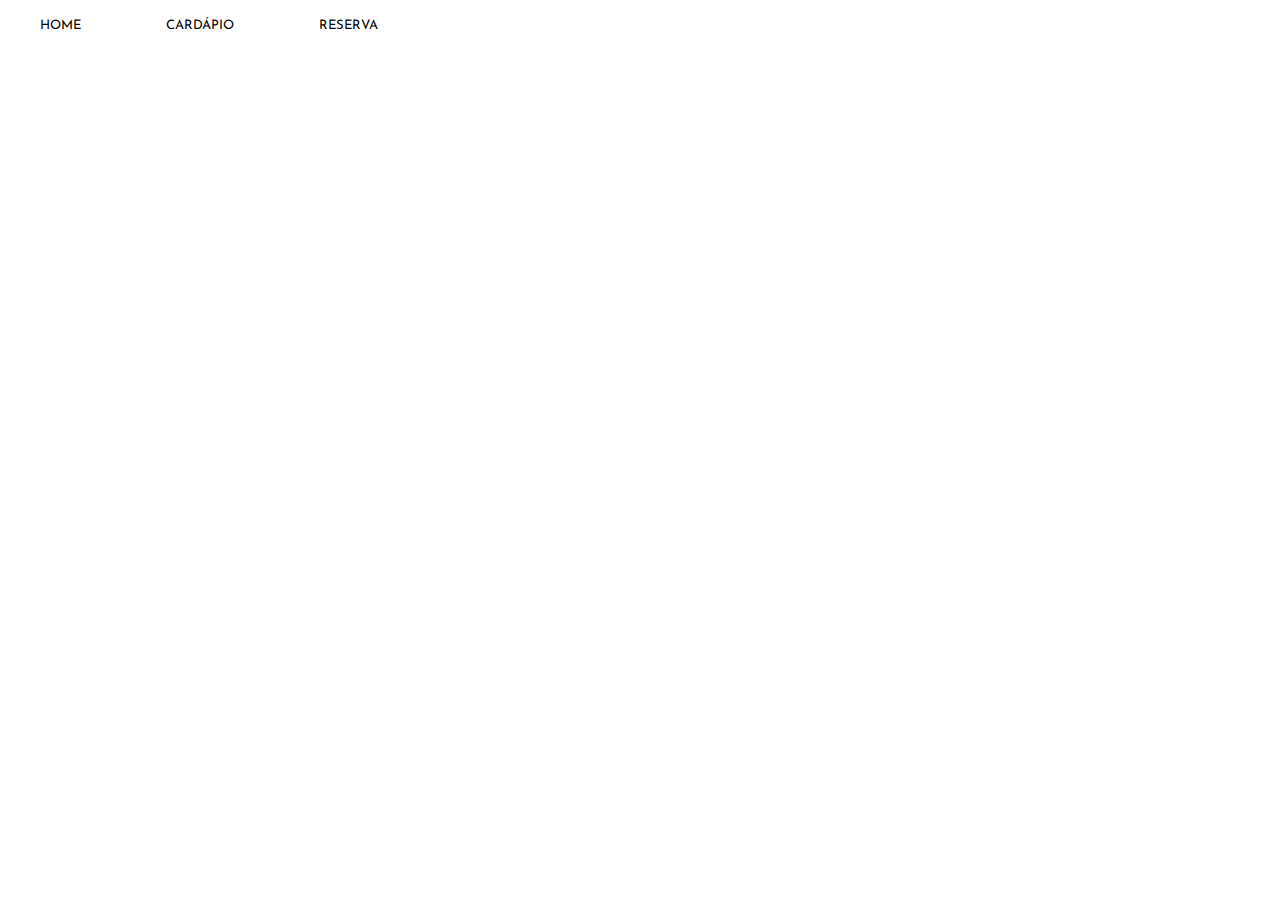
==== index.html @ 920c3d51 "organizei o repositorio" ====
<!DOCTYPE html>
<html lang="pt-br">
<head>
    <meta charset="UTF-8">
    <meta name="viewport" content="width=device-width, initial-scale=1.0">
    <title>Belle Saveur</title>
    <link rel="shortcut icon" href="imagens/detalhes/icone.ico" type="image/x-icon">
    <link rel="stylesheet" href="style.css">
</head>
<body>
    <nav>
        <a href="home.html">HOME</a>
        <a href="cardapio.html">CARDÁPIO</a>
        <a href="reservas.html">RESERVA</a>
    </nav>
    <main>
        
    </main>
---- style.css ----
@charset "UTF-8";

@import url('https://fonts.googleapis.com/css2?family=Noto+Serif+Display:ital,wght@0,100..900;1,100..900&display=swap');

@import url('https://fonts.googleapis.com/css2?family=Josefin+Sans:ital,wght@0,100..700;1,100..700&display=swap');


:root {
   
    --cor0: #BC8862;
    --cor1: #9F663C;
    --cor2: #81461A;
    --cor3: #602A02;
    --cor4: #481F00;

    --fonte-padrão: 'Josefin Sans', Verdana, Helvetica, sans-serif;
    --fonte-destaque: 'Noto Serif Display', 'cursive', sans-serif;
}

* {
    margin: 0px;
    padding: 0px;
}

body {
    font-family: var(--fonte-padrão);

    background-image: url('imagens/templates/cardapio-t.jpeg');
    background-repeat: no-repeat;
    background-size: cover;
    background-attachment: fixed;

}

p {
    font-size: 1.2em;
}

h2 {
    font-size: 2.5em;
}

nav {
    background-color: white;

    padding-top: 17px;
    padding-bottom: 17px;
}

a {
    text-decoration: none;
    color: black;

    padding: 10px 40px 10px 40px;

    text-align: center;
    font-size: 13px;

    
}
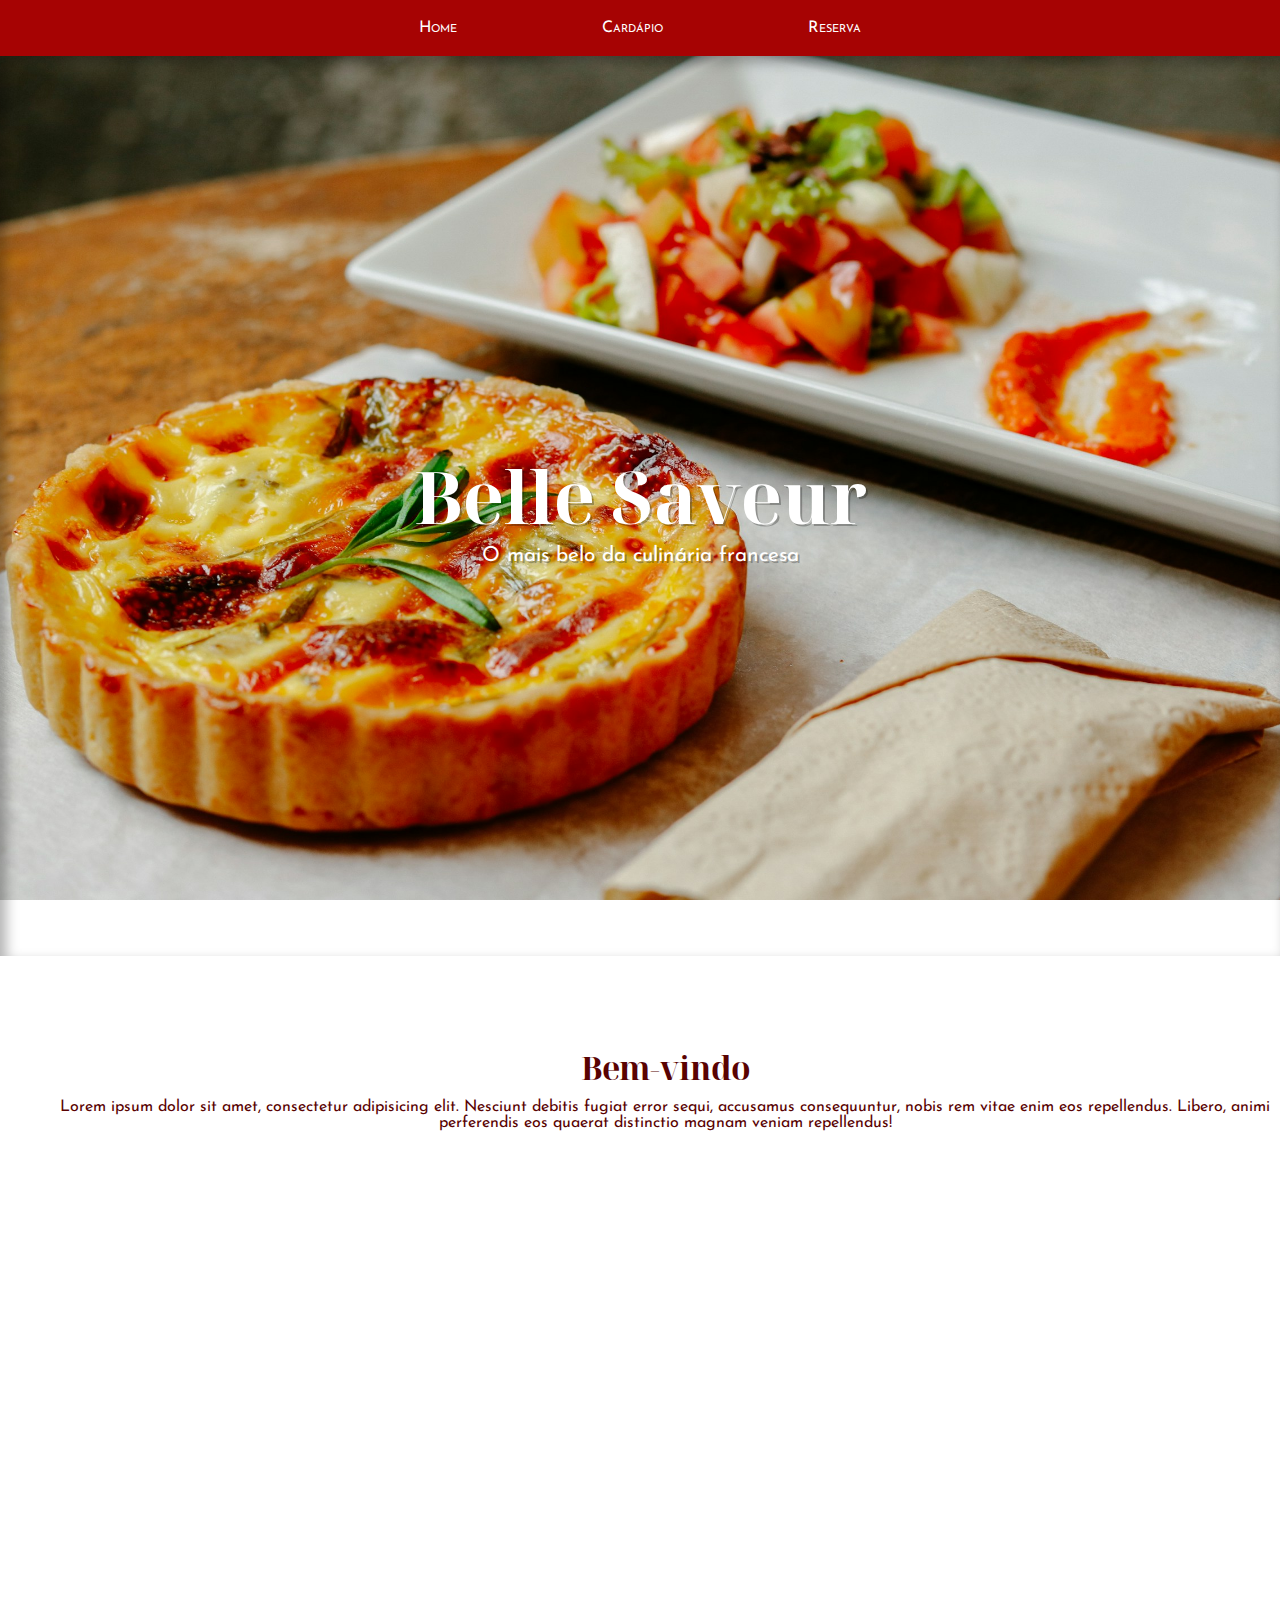
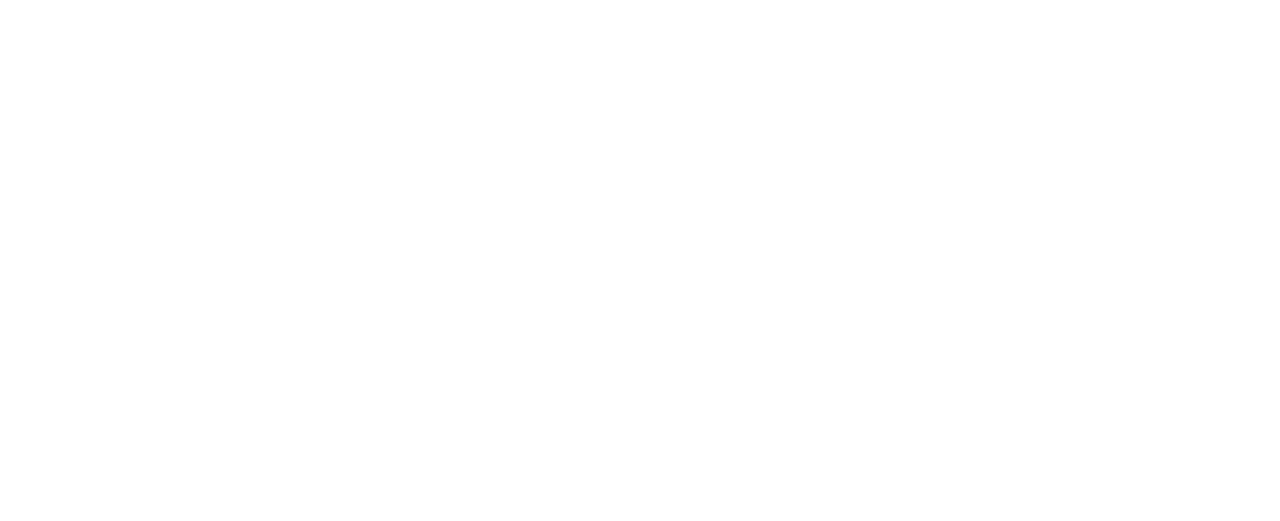
==== commit d89bcee4: "projeto belle saveur" ====
--- a/index.html
+++ b/index.html
@@ -3,17 +3,28 @@
 <head>
     <meta charset="UTF-8">
     <meta name="viewport" content="width=device-width, initial-scale=1.0">
-    <title>Belle Saveur</title>
-    <link rel="shortcut icon" href="imagens/detalhes/icone.ico" type="image/x-icon">
-    <link rel="stylesheet" href="style.css">
+    <title>Home</title>
+    <link rel="stylesheet" href="estilo/style.css">
 </head>
 <body>
     <nav>
-        <a href="home.html">HOME</a>
-        <a href="cardapio.html">CARDÁPIO</a>
-        <a href="reservas.html">RESERVA</a>
+        <a href="index.html">Home</a>
+        <a href="cardapio.html">Cardápio</a>
+        <a href="reservas.html">Reserva</a>
     </nav>
-    <main>
-        
-    </main>
-    +
+    <section class="apresentacao">
+        <div id="texto">
+            <h1>Belle Saveur</h1>
+            <p>O mais belo da culinária francesa</p>
+        </div>
+    </section>
+
+    <section class="normal">
+        <h1>Bem-vindo</h1>
+        <p>Lorem ipsum dolor sit amet, consectetur adipisicing elit. Nesciunt debitis fugiat error sequi, accusamus consequuntur, nobis rem vitae enim eos repellendus. Libero, animi perferendis eos quaerat distinctio magnam veniam repellendus!</p>
+    </section>
+
+    <section class="apresentacao02"></section>
+</body>
+</html>--- a/estilo/style.css
+++ b/estilo/style.css
@@ -0,0 +1,133 @@
+@charset "UTF-8";
+
+@import url('https://fonts.googleapis.com/css2?family=Noto+Serif+Display:ital,wght@0,100..900;1,100..900&display=swap');
+
+@import url('https://fonts.googleapis.com/css2?family=Josefin+Sans:ital,wght@0,100..700;1,100..700&display=swap');
+
+
+:root {
+   
+    --cor0: #D98E04;
+    --cor1: #D96704;
+    --cor2: #A60303;
+    --cor3: #590202;
+
+    --fonte-padrão: 'Josefin Sans', Verdana, Helvetica, sans-serif;
+    --fonte-destaque: 'Noto Serif Display', 'cursive', sans-serif;
+}
+
+* {
+    margin: 0px;
+    padding: 0px;
+}
+
+html, body {
+    font-family: var(--fonte-padrão);
+    min-height: 100vh;
+}
+
+nav {
+    background-color: var(--cor2);
+
+    padding-top: 20px;
+    padding-bottom: 20px;
+    text-align: center;
+}
+
+nav > a {
+    text-decoration: none;
+    font-variant: small-caps;
+    color: white;
+
+    padding-left: 70px;
+    padding-right: 70px;
+    padding-top: 5px;
+    padding-bottom: 5px;
+}
+
+nav > a:hover {
+    color: var(--cor3);
+    font-weight: bolder;
+}
+
+section.apresentacao {
+    position: relative;
+    background-image: url(../estilo/imagens/templates/home.jpg);
+    color: black;
+
+    min-height: 100vh;
+    background-position: center center;
+    background-size: cover;
+    background-attachment: fixed;
+
+    box-shadow: inset 6px 6px 13px 0px rgba(0, 0, 0, 0.308);
+}
+
+div#texto {
+    position: absolute;
+    left: 50%;
+    top: 50%;
+    transform: translate(-50%, -50%);
+
+    text-align: center;
+    min-width: 97vw;
+}
+
+div#texto > h1{
+    font-family: var(--fonte-destaque);
+    
+    color: white;
+
+    font-size: 4.5em;
+    font-weight: bolder;
+    text-shadow: rgba(0, 0, 0, 0.267) 2px 2px;
+}
+
+div#texto > p {
+    color: white;
+    font-weight: normal;
+
+    font-size: 1.3em;
+    text-shadow: rgba(0, 0, 0, 0.267) 2px 2px;
+}
+
+
+
+
+section.normal {
+    padding-top: 10vh;
+    padding-bottom: 10vh;
+    padding-left: 50px;
+
+    background-color: white;
+
+    text-align: center;
+    color: var(--cor3);
+}
+
+section.normal > h1 {
+    font-family: var(--fonte-destaque);
+    font-size: 2em;
+
+    padding-bottom: 10px;
+}
+
+section.normal > p{
+    font-size: 1em;
+}
+
+.apresentacao02 {
+    background-image: url('../estilo/imagens/templates/home02.jpg');
+
+    min-height: 100vh;
+    background-position: center center;
+    background-size: cover;
+    background-attachment: fixed;
+}
+
+
+
+
+
+
+
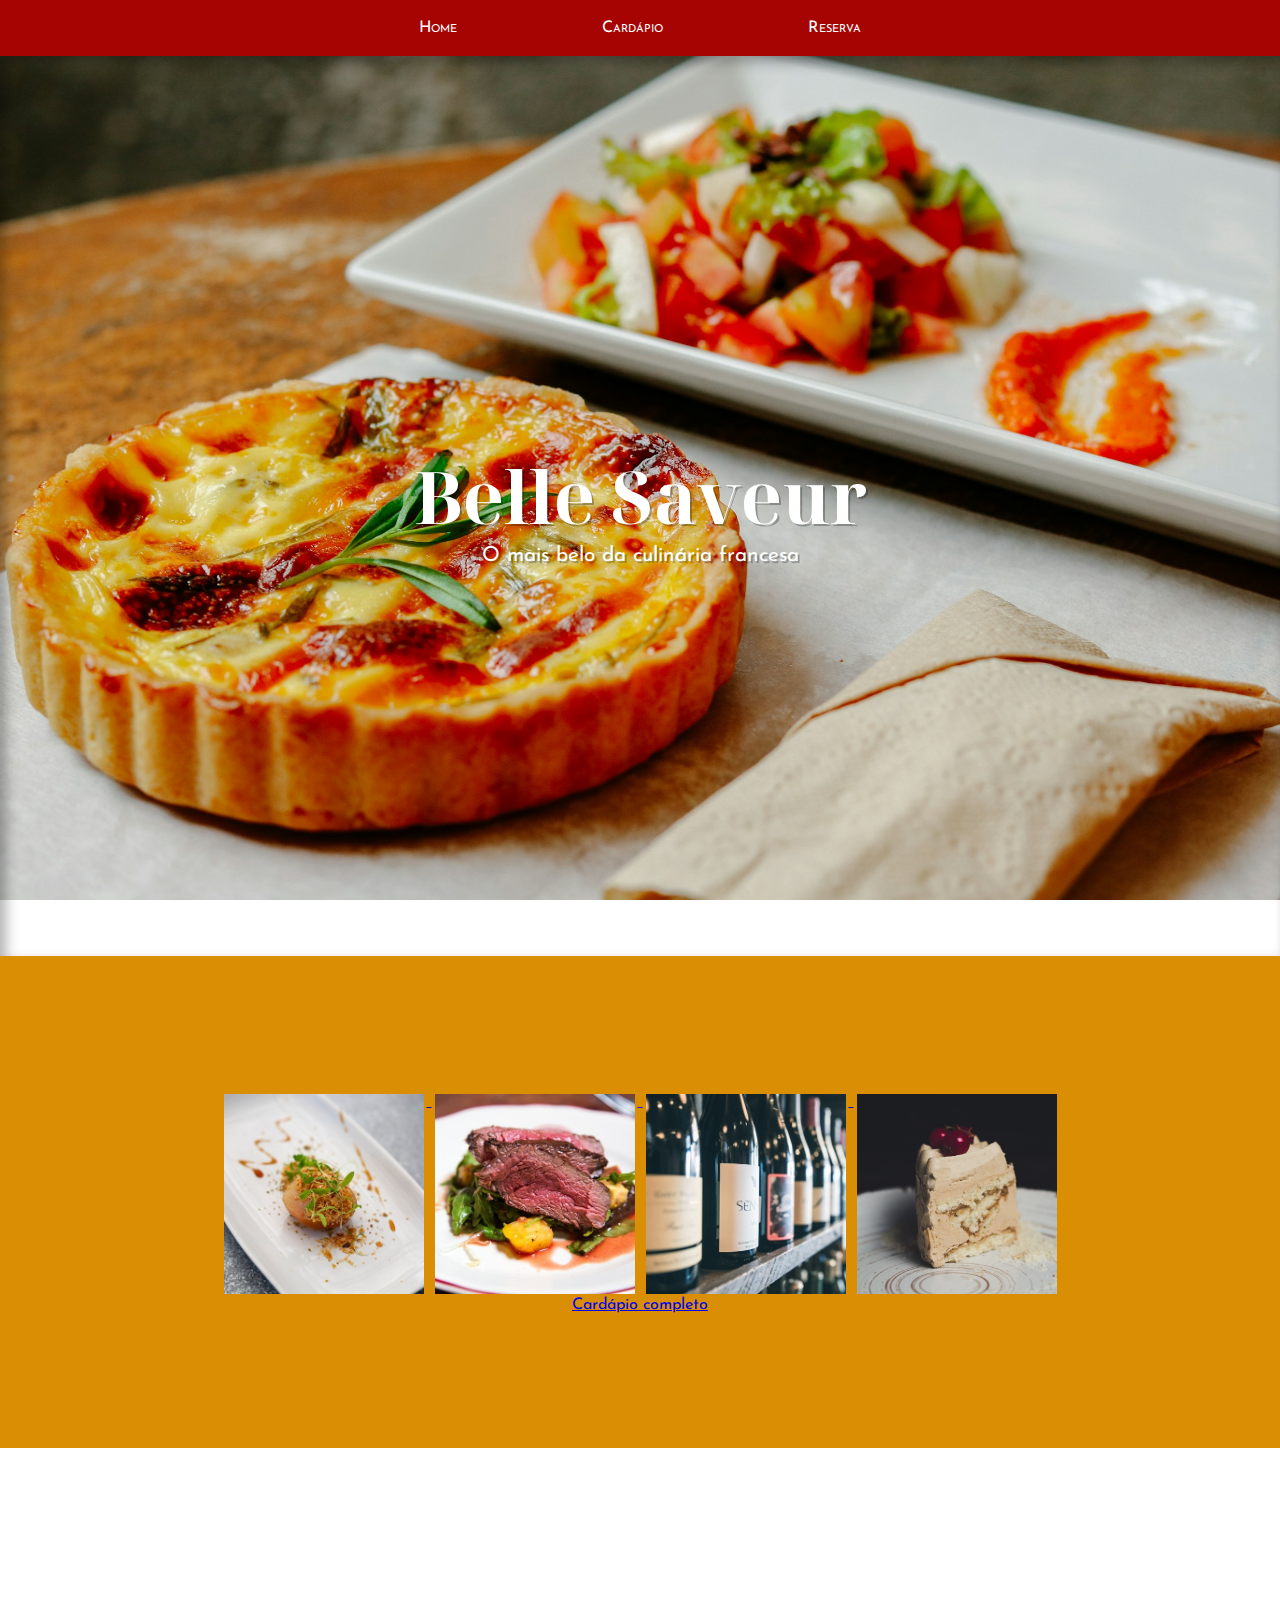
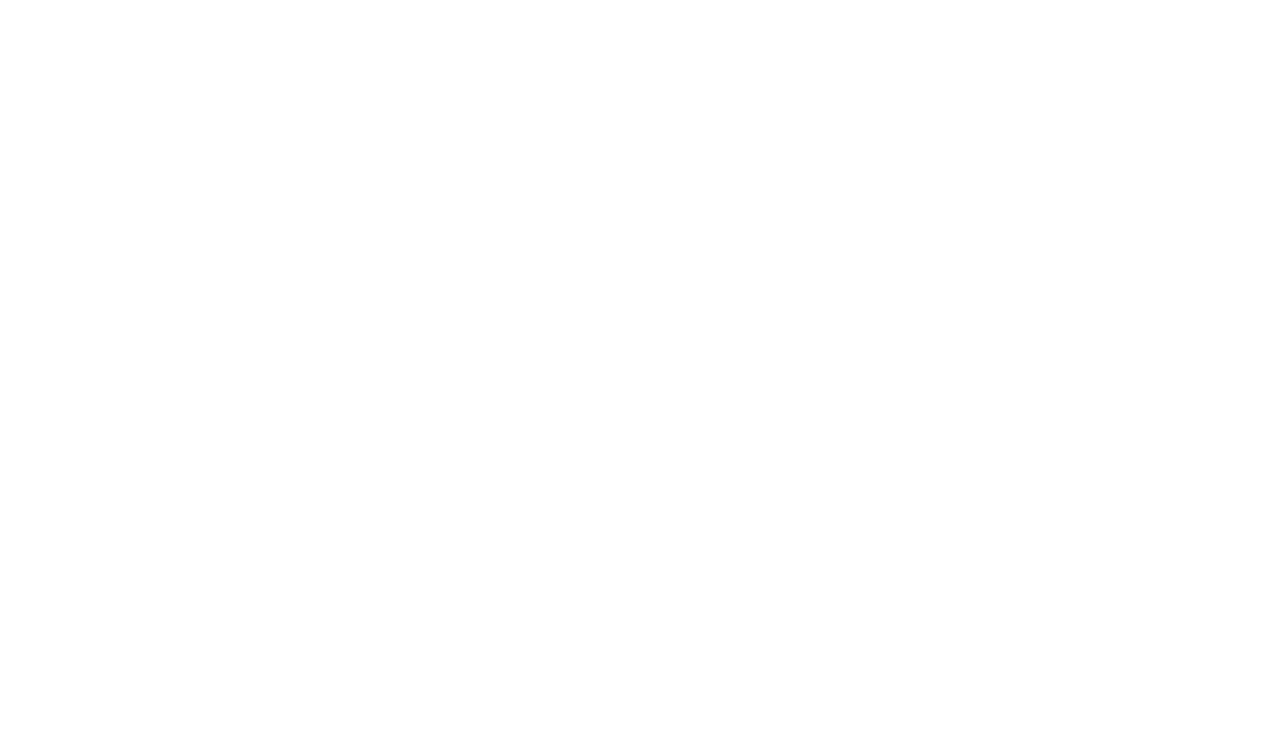
==== commit f4cdbfe5: "atualizei o projeto" ====
--- a/index.html
+++ b/index.html
@@ -21,9 +21,34 @@
     </section>
 
     <section class="normal">
-        <h1>Bem-vindo</h1>
-        <p>Lorem ipsum dolor sit amet, consectetur adipisicing elit. Nesciunt debitis fugiat error sequi, accusamus consequuntur, nobis rem vitae enim eos repellendus. Libero, animi perferendis eos quaerat distinctio magnam veniam repellendus!</p>
+        <a href="cardapio.html">
+            <figure id="entradas">
+                <img>
+            </figure>
+        </a>
+
+        <a href="cardapio.html">
+            <figure id="pp">
+                <img>
+            </figure>
+        </a>
+
+        <a href="cardapio.html">
+            <figure id="bebidas">
+                <img>
+            </figure>
+        </a>
+
+        <a href="cardapio.html">
+            <figure id="sobremesas">
+                <img>
+            </figure>
+        </a>
+
+        <a href="cardapio.html" id="completo"><p>Cardápio completo</p></a>
     </section>
+
+    
 
     <section class="apresentacao02"></section>
 </body>
--- a/estilo/style.css
+++ b/estilo/style.css
@@ -95,26 +95,79 @@
 
 
 section.normal {
-    padding-top: 10vh;
-    padding-bottom: 10vh;
-    padding-left: 50px;
+    padding-top: 15vh;
+    padding-bottom: 15vh;
+    text-align: center;
 
-    background-color: white;
-
-    text-align: center;
-    color: var(--cor3);
+    background-color: var(--cor0);
 }
 
-section.normal > h1 {
-    font-family: var(--fonte-destaque);
-    font-size: 2em;
 
-    padding-bottom: 10px;
+#entradas {
+    background-image: url('imagens/pratos/prato01.jpg');
+    width: 200px;
+    height: 200px;
+    margin: 3px;
+
+    background-size: 100% 100%;
+    display: inline-block;
 }
 
-section.normal > p{
-    font-size: 1em;
+#entradas:hover {
+    background-image: url('imagens/pratos/hover01.png');
+
+    transition: 0.5s;
 }
+
+#pp {
+    background-image: url('imagens/pratos/prato02.jpg');
+    width: 200px;
+    height: 200px;
+    margin: 3px;
+
+    background-size: 100% 100%;
+    display: inline-block;
+}
+
+#pp:hover {
+    background-image: url('imagens/pratos/hover02.png');
+
+    transition: 0.5s;
+}
+
+#bebidas {
+    background-image: url('imagens/pratos/prato03.jpg');
+    width: 200px;
+    height: 200px;
+    margin: 3px;
+
+    background-size: 100% 100%;
+    display: inline-block;
+}
+
+#bebidas:hover {
+    background-image: url('imagens/pratos/hover03.png');
+
+    transition: 0.5s;
+}
+
+#sobremesas {
+    background-image: url('imagens/pratos/prato04.jpg');
+    width: 200px;
+    height: 200px;
+    margin: 3px;
+
+    background-size: 100% 100%;
+    display: inline-block;
+}
+
+#sobremesas:hover {
+    background-image: url('imagens/pratos/hover04.png');
+
+    transition: 0.5s;
+}
+
+
 
 .apresentacao02 {
     background-image: url('../estilo/imagens/templates/home02.jpg');
@@ -131,3 +184,9 @@
 
 
 
+
+
+
+
+
+
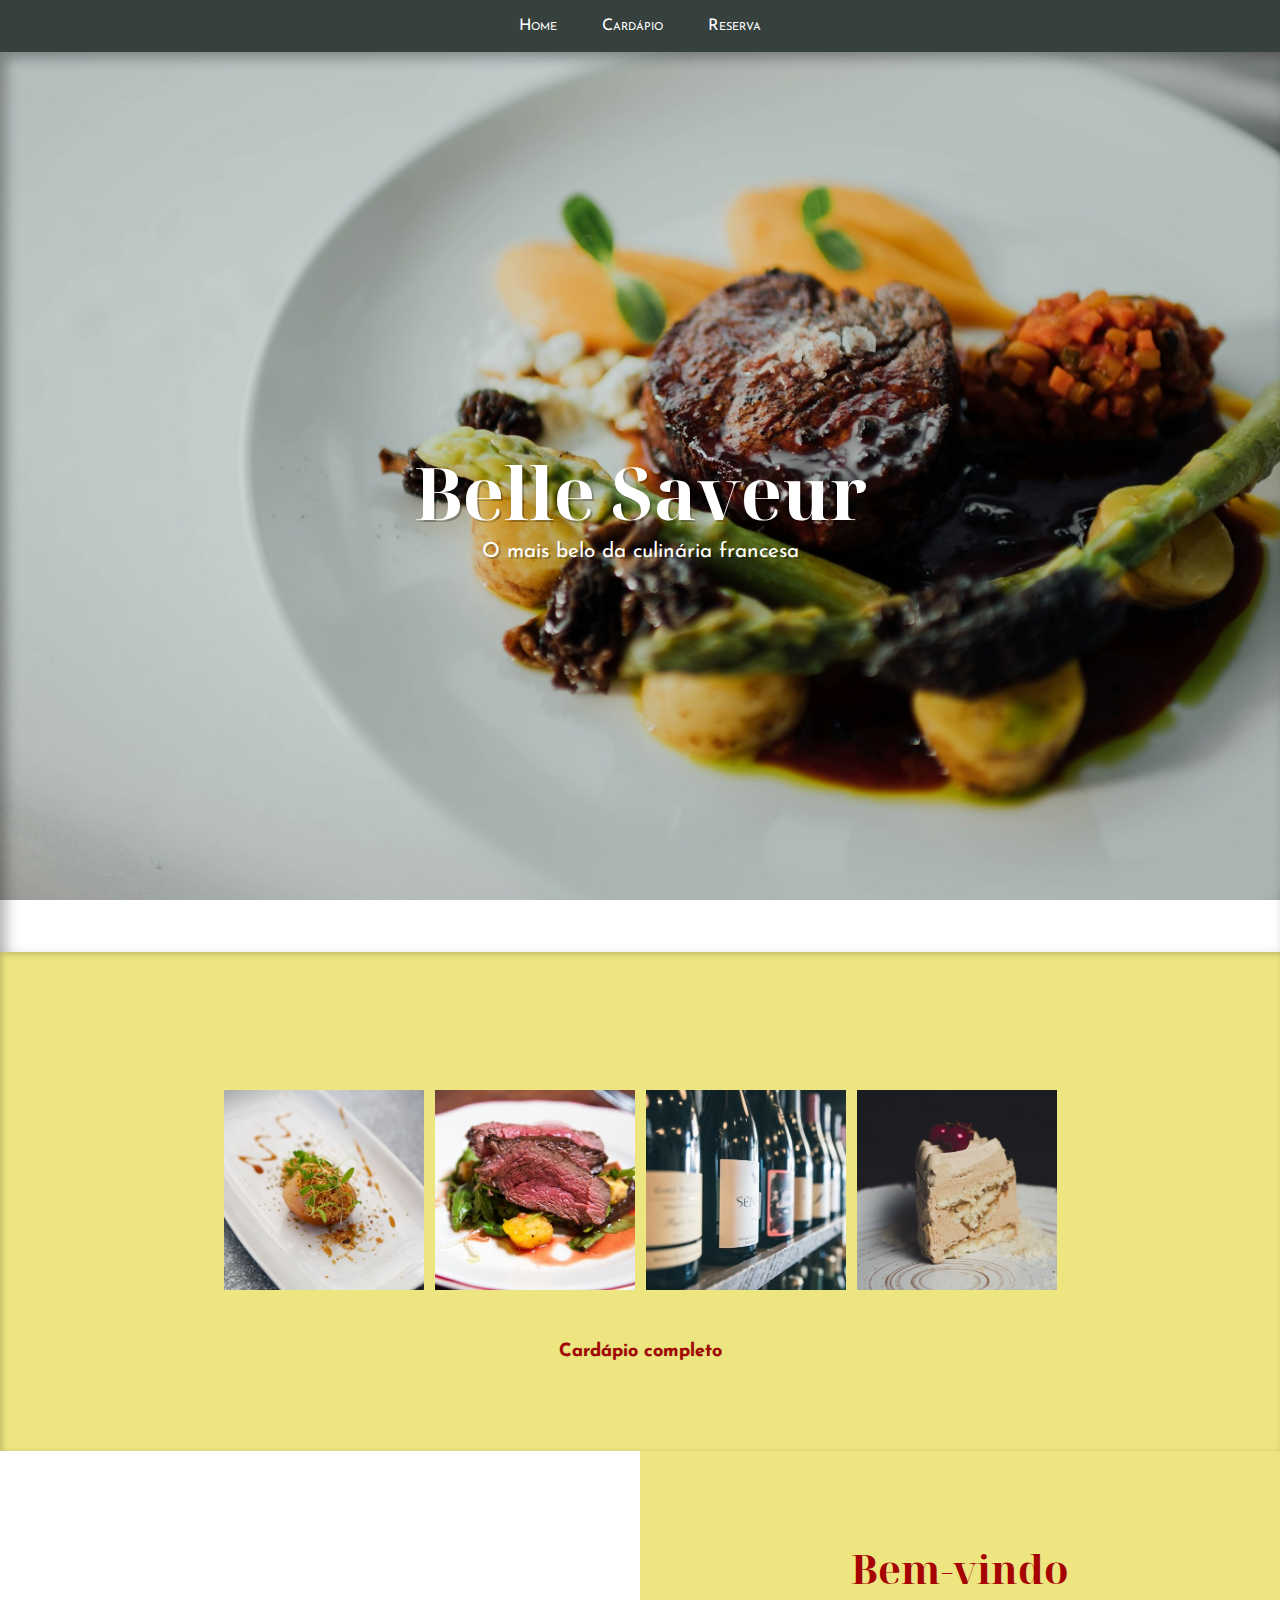
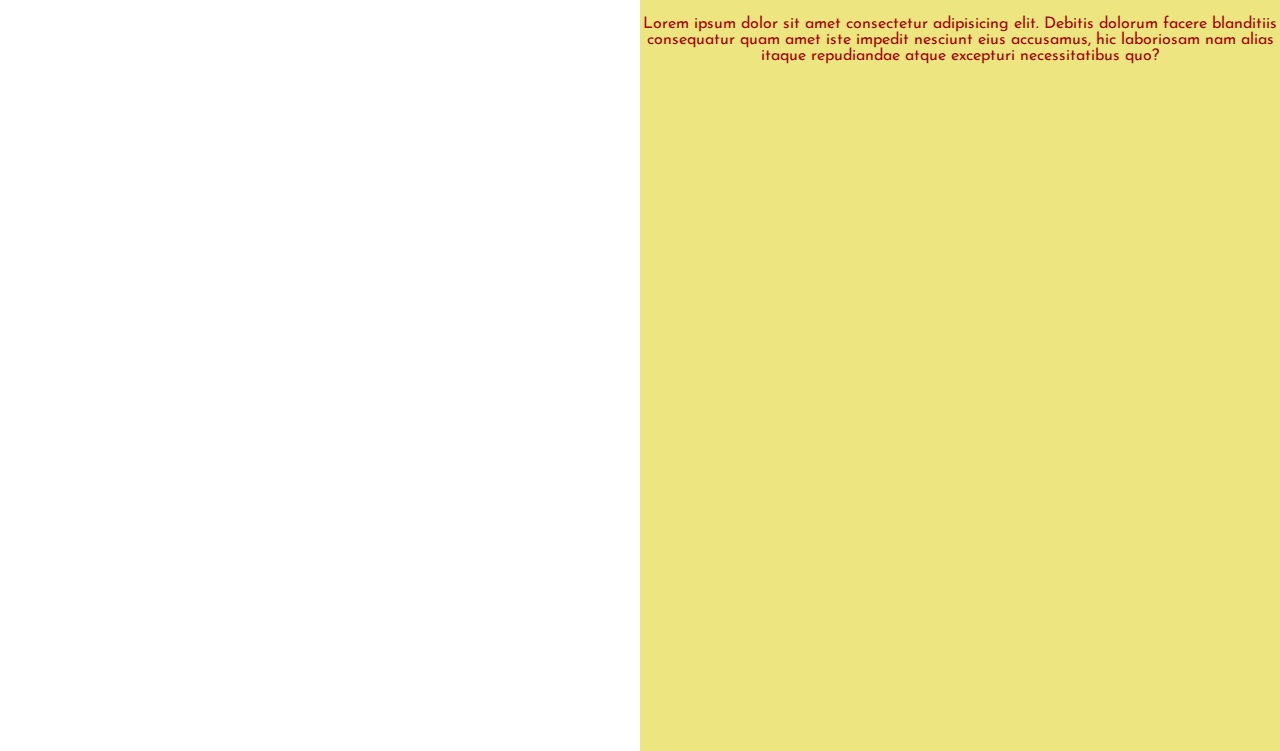
==== commit d20607e1: "bellesaveur" ====
--- a/index.html
+++ b/index.html
@@ -21,25 +21,25 @@
     </section>
 
     <section class="normal">
-        <a href="cardapio.html">
+        <a href="#">
             <figure id="entradas">
                 <img>
             </figure>
         </a>
 
-        <a href="cardapio.html">
+        <a href="#">
             <figure id="pp">
                 <img>
             </figure>
         </a>
 
-        <a href="cardapio.html">
+        <a href="#">
             <figure id="bebidas">
                 <img>
             </figure>
         </a>
 
-        <a href="cardapio.html">
+        <a href="#">
             <figure id="sobremesas">
                 <img>
             </figure>
@@ -48,8 +48,25 @@
         <a href="cardapio.html" id="completo"><p>Cardápio completo</p></a>
     </section>
 
-    
+    <section class="apresentacao02">
+        <div id="boas-vindas">
+            <h1>Bem-vindo</h1>
+            <p>Lorem ipsum dolor sit amet consectetur adipisicing elit. Debitis dolorum facere blanditiis consequatur quam amet iste impedit nesciunt eius accusamus, hic laboriosam nam alias itaque repudiandae atque excepturi necessitatibus quo?</p>
+        </div>
 
-    <section class="apresentacao02"></section>
+        <!--
+        <div id="horario">
+            <h1>Horário</h1>
+            <p>
+                Segunda-feira - 12hrs-21hrs <br>
+                Terça-feira - 12hrs-21hrs <br>
+                Quarta-feira - 12hrs-21hrs <br>
+                Quinta-feira - 12hrs-21hrs <br>
+                Sexta-feira - 12hrs-21hrs <br>
+                Sábado - 16hrs-23hrs
+                Domingo - 16hrs-23hrs
+            </p>
+        </div>
+    -->
 </body>
 </html>--- a/estilo/style.css
+++ b/estilo/style.css
@@ -7,10 +7,10 @@
 
 :root {
    
-    --cor0: #D98E04;
-    --cor1: #D96704;
-    --cor2: #A60303;
-    --cor3: #590202;
+    --cor0: #a60303;
+    --cor1: #36413e;
+    --cor2: #e77728;
+    --cor3: #ede580;
 
     --fonte-padrão: 'Josefin Sans', Verdana, Helvetica, sans-serif;
     --fonte-destaque: 'Noto Serif Display', 'cursive', sans-serif;
@@ -26,11 +26,15 @@
     min-height: 100vh;
 }
 
+a {
+    text-decoration: none;
+}
+
 nav {
-    background-color: var(--cor2);
-
-    padding-top: 20px;
-    padding-bottom: 20px;
+    background-color: var(--cor1);
+
+    padding-top: 13px;
+    padding-bottom: 13px;
     text-align: center;
 }
 
@@ -39,20 +43,21 @@
     font-variant: small-caps;
     color: white;
 
-    padding-left: 70px;
-    padding-right: 70px;
+    padding-left: 20px;
+    padding-right: 20px;
     padding-top: 5px;
     padding-bottom: 5px;
+
+    display: inline-block;
 }
 
 nav > a:hover {
-    color: var(--cor3);
-    font-weight: bolder;
+    color: rgb(189, 189, 189);
 }
 
 section.apresentacao {
     position: relative;
-    background-image: url(../estilo/imagens/templates/home.jpg);
+    background-image: url(../estilo/imagens/templates/home03.jpg);
     color: black;
 
     min-height: 100vh;
@@ -96,12 +101,17 @@
 
 section.normal {
     padding-top: 15vh;
-    padding-bottom: 15vh;
-    text-align: center;
-
-    background-color: var(--cor0);
-}
-
+    padding-bottom: 10vh;
+    text-align: center;
+
+    background-color: var(--cor3);
+
+    box-shadow: inset 2px 2px 6px 0px rgba(0, 0, 0, 0.199);
+}
+
+section.normal a {
+    display: inline-block;
+}
 
 #entradas {
     background-image: url('imagens/pratos/prato01.jpg');
@@ -110,7 +120,6 @@
     margin: 3px;
 
     background-size: 100% 100%;
-    display: inline-block;
 }
 
 #entradas:hover {
@@ -126,7 +135,6 @@
     margin: 3px;
 
     background-size: 100% 100%;
-    display: inline-block;
 }
 
 #pp:hover {
@@ -142,7 +150,6 @@
     margin: 3px;
 
     background-size: 100% 100%;
-    display: inline-block;
 }
 
 #bebidas:hover {
@@ -158,7 +165,6 @@
     margin: 3px;
 
     background-size: 100% 100%;
-    display: inline-block;
 }
 
 #sobremesas:hover {
@@ -167,9 +173,32 @@
     transition: 0.5s;
 }
 
-
-
-.apresentacao02 {
+#completo {
+    text-decoration: none;
+    padding-top: 50px;
+
+    display: block;
+    max-width: 200px;
+    margin: auto;
+}
+
+#completo p {
+    color: var(--cor0);
+    font-weight: bolder;
+    font-size: 18px;
+    text-shadow: rgba(0, 0, 0, 0.363) 0px 0px 1px;
+}
+
+#completo:hover {
+    text-decoration: underline;
+    color: var(--cor0);
+}
+
+
+
+section.apresentacao02 {
+    position: relative;
+
     background-image: url('../estilo/imagens/templates/home02.jpg');
 
     min-height: 100vh;
@@ -179,14 +208,44 @@
 }
 
 
-
-
-
-
-
-
-
-
-
-
-
+div#boas-vindas {
+    position: absolute;
+    left: 50%;
+    top: 0%;
+
+    width: 50vw;
+    height: 80vh;
+    padding-top: 10vh;
+    padding-bottom: 10vh;
+
+    background-color: var(--cor3);
+    
+}
+
+div#boas-vindas > h1 {
+    font-family: var(--fonte-destaque);
+    text-align: center;
+
+    padding-bottom: 20px;
+    font-size: 2.5em;
+
+    color: var(--cor0);
+}
+
+div#boas-vindas > p {
+    text-align: center;
+    color: var(--cor0);
+}
+
+
+
+
+
+
+
+
+
+
+
+
+
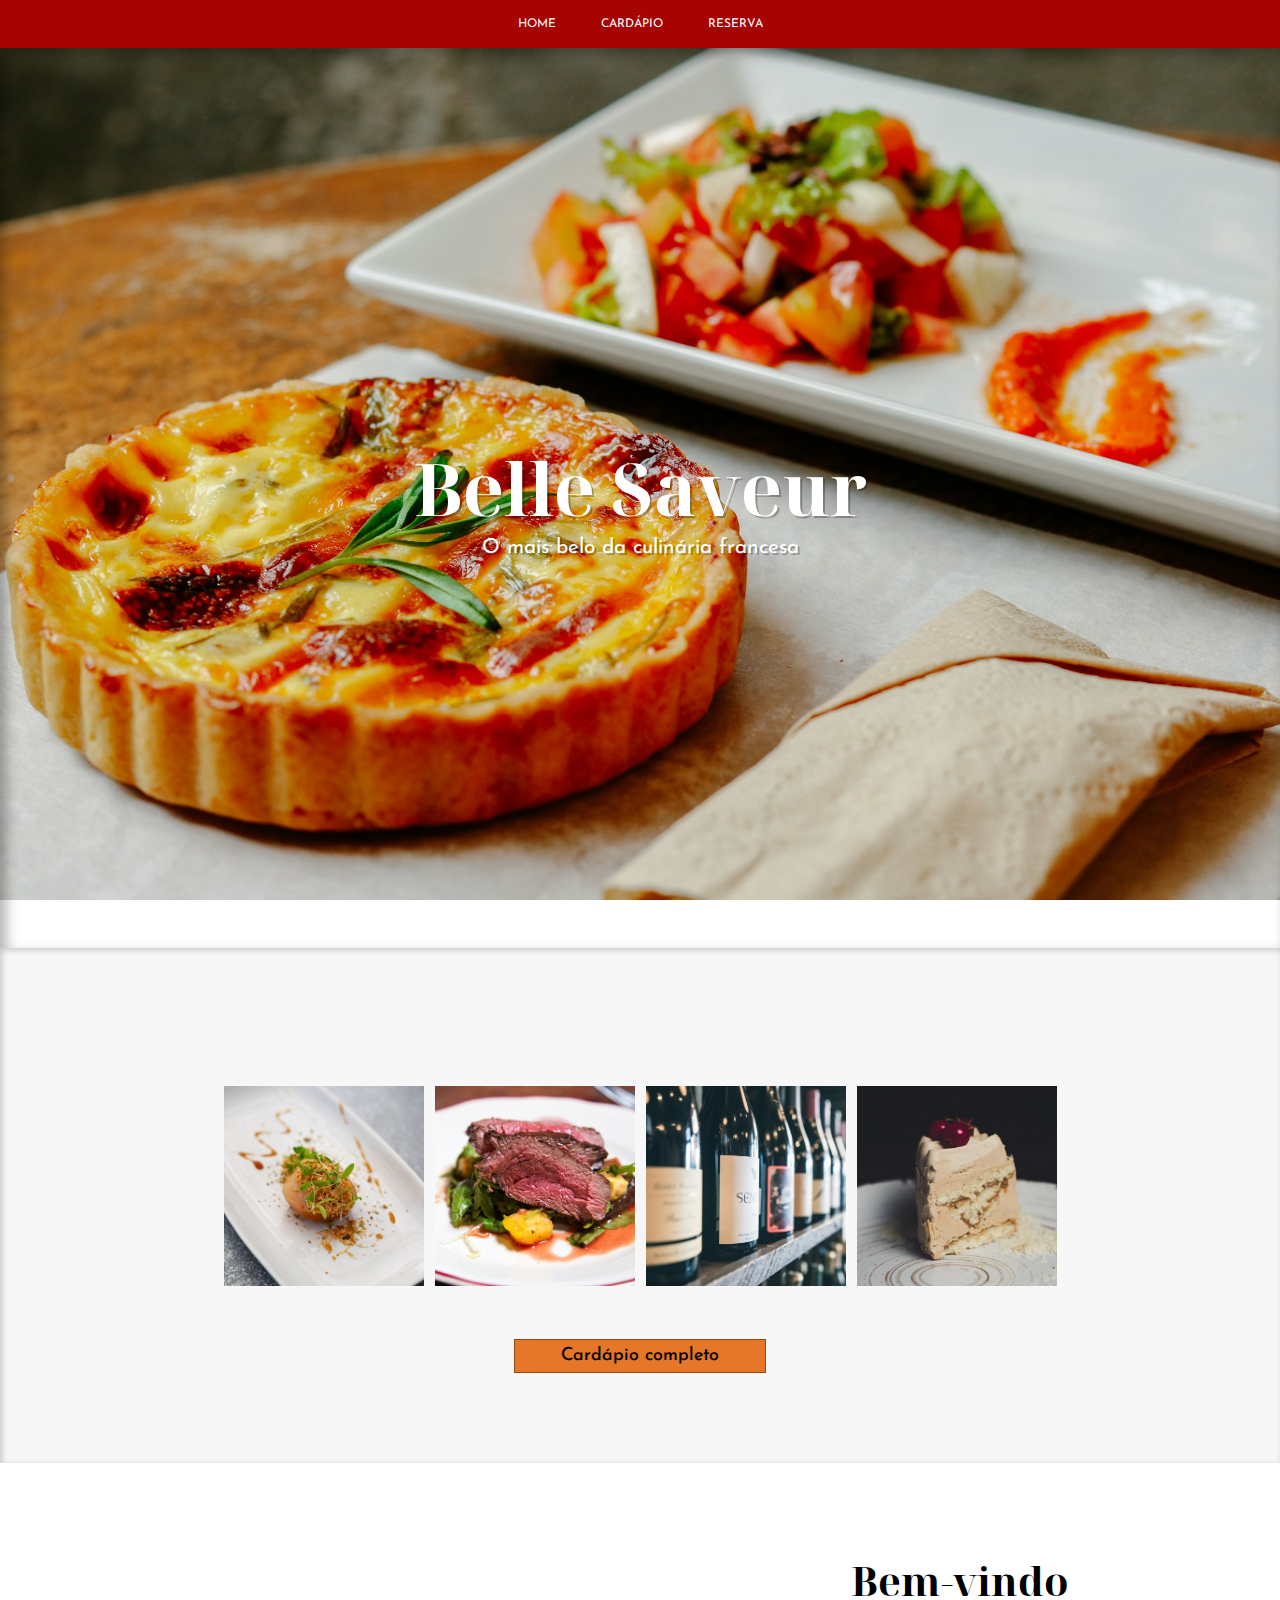
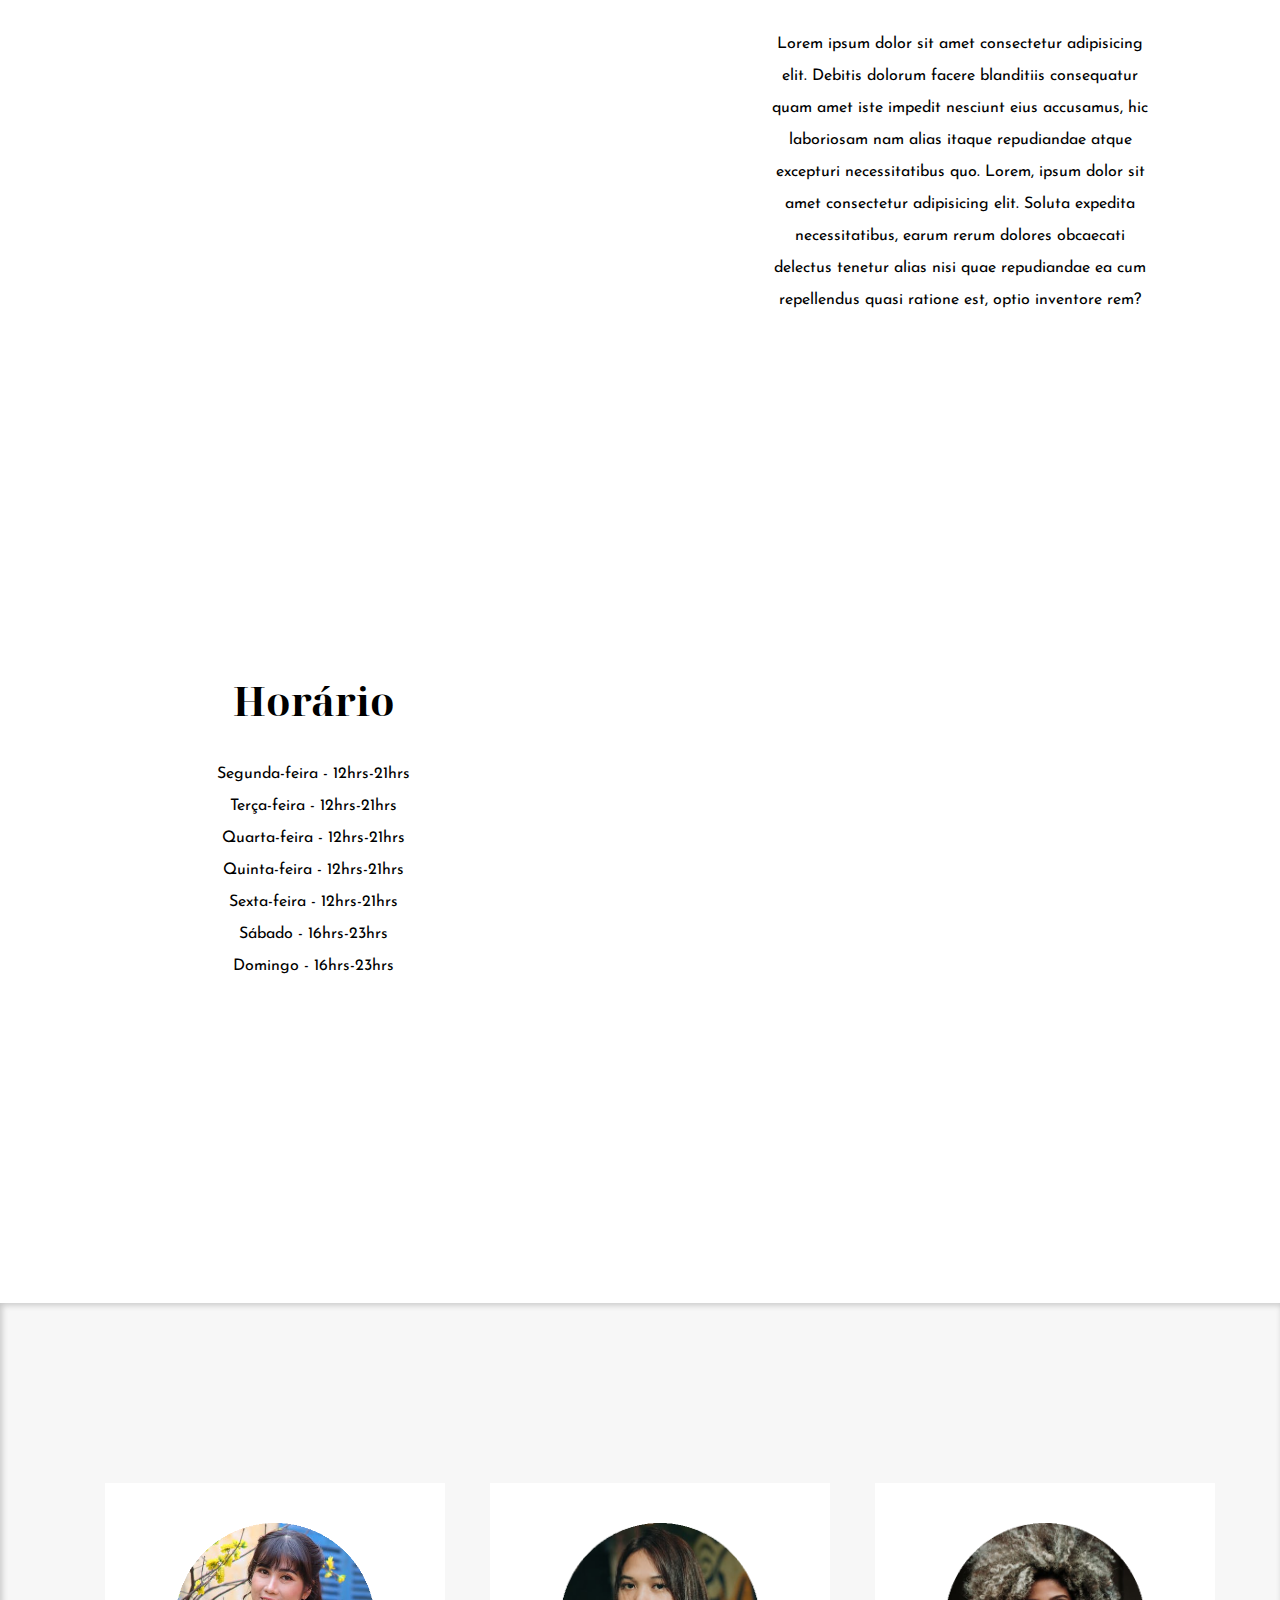
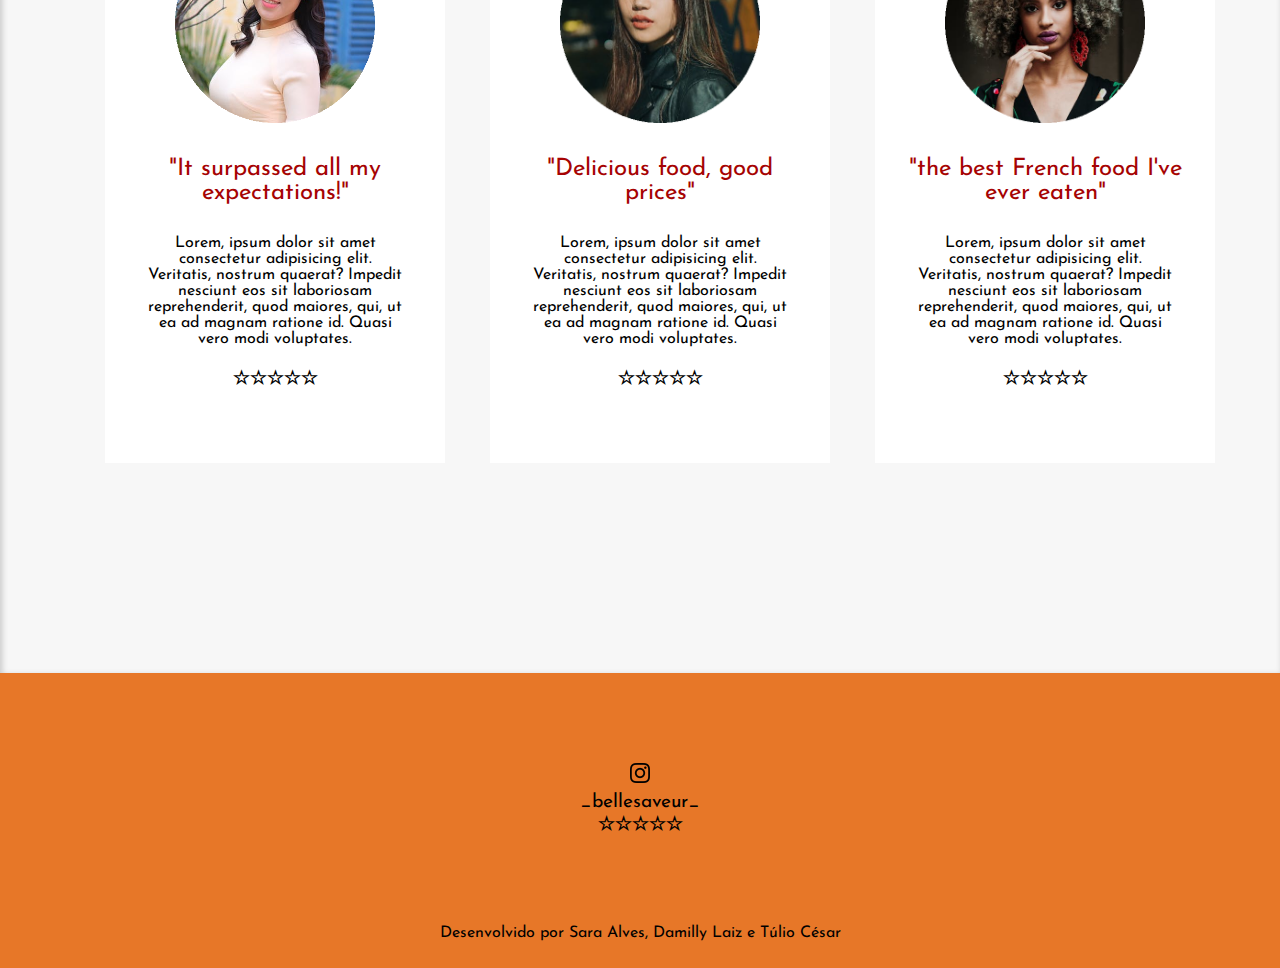
==== commit ac1f49a9: "terminei a pagina inicial do belle saveur" ====
--- a/index.html
+++ b/index.html
@@ -6,6 +6,7 @@
     <title>Home</title>
     <link rel="stylesheet" href="estilo/style.css">
 </head>
+
 <body>
     <nav>
         <a href="index.html">Home</a>
@@ -51,10 +52,9 @@
     <section class="apresentacao02">
         <div id="boas-vindas">
             <h1>Bem-vindo</h1>
-            <p>Lorem ipsum dolor sit amet consectetur adipisicing elit. Debitis dolorum facere blanditiis consequatur quam amet iste impedit nesciunt eius accusamus, hic laboriosam nam alias itaque repudiandae atque excepturi necessitatibus quo?</p>
+            <p>Lorem ipsum dolor sit amet consectetur adipisicing elit. Debitis dolorum facere blanditiis consequatur quam amet iste impedit nesciunt eius accusamus, hic laboriosam nam alias itaque repudiandae atque excepturi necessitatibus quo. Lorem, ipsum dolor sit amet consectetur adipisicing elit. Soluta expedita necessitatibus, earum rerum dolores obcaecati delectus tenetur alias nisi quae repudiandae ea cum repellendus quasi ratione est, optio inventore rem?</p>
         </div>
 
-        <!--
         <div id="horario">
             <h1>Horário</h1>
             <p>
@@ -63,10 +63,40 @@
                 Quarta-feira - 12hrs-21hrs <br>
                 Quinta-feira - 12hrs-21hrs <br>
                 Sexta-feira - 12hrs-21hrs <br>
-                Sábado - 16hrs-23hrs
+                Sábado - 16hrs-23hrs <br>
                 Domingo - 16hrs-23hrs
             </p>
         </div>
-    -->
+    </section>
+
+    <section id="avaliacoes">
+        <div class="pessoas">
+            <img src="estilo/imagens/avaliacoes/pessoa1.png" alt="mulher asiática">
+            <h2>"It surpassed all my expectations!"</h2>
+            <p>Lorem, ipsum dolor sit amet consectetur adipisicing elit. Veritatis, nostrum quaerat? Impedit nesciunt eos sit laboriosam reprehenderit, quod maiores, qui, ut ea ad magnam ratione id. Quasi vero modi voluptates.</p>
+            <h3>☆☆☆☆☆</h3>
+        </div>
+
+        <div class="pessoas">
+            <img src="estilo/imagens/avaliacoes/pessoa2.png" alt="mulher asiática">
+            <h2>"Delicious food, good prices"</h2>
+            <p>Lorem, ipsum dolor sit amet consectetur adipisicing elit. Veritatis, nostrum quaerat? Impedit nesciunt eos sit laboriosam reprehenderit, quod maiores, qui, ut ea ad magnam ratione id. Quasi vero modi voluptates.</p>
+            <h3>☆☆☆☆☆</h3>
+        </div>
+
+        <div class="pessoas">
+            <img src="estilo/imagens/avaliacoes/pessoa3.png" alt="mulher negra">
+            <h2>"the best French food I've ever eaten"</h2>
+            <p>Lorem, ipsum dolor sit amet consectetur adipisicing elit. Veritatis, nostrum quaerat? Impedit nesciunt eos sit laboriosam reprehenderit, quod maiores, qui, ut ea ad magnam ratione id. Quasi vero modi voluptates.</p>
+            <h3>☆☆☆☆☆</h3>
+        </div>
+    </section>
+
+    <footer>
+        <img src="estilo/imagens/detalhes/insta.png" alt="logotipo do instagram">
+        <h1><a href="https://www.instagram.com/_bellesaveur_/" target="_blank">_bellesaveur_</a></h1>
+        <h2>☆☆☆☆☆</h2>
+        <p>Desenvolvido por <a href="https://www.instagram.com/saralvs_/" target="_blank">Sara Alves</a>, <a href="https://www.instagram.com/dan._laiz/" target="_blank">Damilly Laiz</a> e <a href="https://www.instagram.com/tulinnnn1/" target="_blank">Túlio César</a> </p>
+    </footer>
 </body>
 </html>--- a/estilo/style.css
+++ b/estilo/style.css
@@ -8,9 +8,8 @@
 :root {
    
     --cor0: #a60303;
-    --cor1: #36413e;
-    --cor2: #e77728;
-    --cor3: #ede580;
+    --cor1: #e77728;
+    --cor2: #ede580;
 
     --fonte-padrão: 'Josefin Sans', Verdana, Helvetica, sans-serif;
     --fonte-destaque: 'Noto Serif Display', 'cursive', sans-serif;
@@ -31,7 +30,7 @@
 }
 
 nav {
-    background-color: var(--cor1);
+    background-color: var(--cor0);
 
     padding-top: 13px;
     padding-bottom: 13px;
@@ -41,6 +40,7 @@
 nav > a {
     text-decoration: none;
     font-variant: small-caps;
+    font-size: 12px;
     color: white;
 
     padding-left: 20px;
@@ -49,15 +49,16 @@
     padding-bottom: 5px;
 
     display: inline-block;
+    text-transform: uppercase;
 }
 
 nav > a:hover {
-    color: rgb(189, 189, 189);
+    font-weight: bold;
 }
 
 section.apresentacao {
     position: relative;
-    background-image: url(../estilo/imagens/templates/home03.jpg);
+    background-image: url(../estilo/imagens/templates/home.jpg);
     color: black;
 
     min-height: 100vh;
@@ -104,7 +105,7 @@
     padding-bottom: 10vh;
     text-align: center;
 
-    background-color: var(--cor3);
+    background-color: #F7F7F7;
 
     box-shadow: inset 2px 2px 6px 0px rgba(0, 0, 0, 0.199);
 }
@@ -175,23 +176,24 @@
 
 #completo {
     text-decoration: none;
-    padding-top: 50px;
 
     display: block;
     max-width: 200px;
-    margin: auto;
-}
-
-#completo p {
-    color: var(--cor0);
-    font-weight: bolder;
+    margin: 50px auto 0px auto;
+
     font-size: 18px;
     text-shadow: rgba(0, 0, 0, 0.363) 0px 0px 1px;
+
+    background-color: var(--cor1);
+    color: black;
+    padding: 7px 25px 7px 25px;
+    border: 1px solid rgba(0, 0, 0, 0.384);
 }
 
 #completo:hover {
-    text-decoration: underline;
-    color: var(--cor0);
+    background-color: var(--cor0);
+    transition: 0.3s;
+    color: white;
 }
 
 
@@ -199,9 +201,9 @@
 section.apresentacao02 {
     position: relative;
 
-    background-image: url('../estilo/imagens/templates/home02.jpg');
-
-    min-height: 100vh;
+    background-image: url('../estilo/imagens/templates/home01.jpg');
+
+    min-height: 160vh;
     background-position: center center;
     background-size: cover;
     background-attachment: fixed;
@@ -214,12 +216,11 @@
     top: 0%;
 
     width: 50vw;
-    height: 80vh;
+    height: 60vh;
     padding-top: 10vh;
     padding-bottom: 10vh;
 
-    background-color: var(--cor3);
-    
+    background-color: white;
 }
 
 div#boas-vindas > h1 {
@@ -229,23 +230,155 @@
     padding-bottom: 20px;
     font-size: 2.5em;
 
+    color: black;
+}
+
+div#boas-vindas > p {
+    text-align: center;
+    color: black;
+    line-height: 2em;
+
+    max-width: 30vw;
+    max-height: 10vh;
+    margin: auto;
+}
+
+div#horario {
+    position: absolute;
+    left: -0.5%;
+    top: 50%;
+
+    width: 50vw;
+    height: 60vh;
+    padding-top: 10vh;
+    padding-bottom: 10vh;
+
+    background-color: white;
+}
+
+div#horario > h1 {
+    font-family: var(--fonte-destaque);
+    text-align: center;
+
+    padding-bottom: 30px;
+    font-size: 2.5em;
+
+    color: black;
+}
+
+div#horario > p {
+    text-align: center;
+    color: black;
+    line-height: 2em;
+
+    max-width: 30vw;
+    max-height: 10vh;
+    margin: auto;
+}
+
+
+
+section#avaliacoes {
+    padding-top: 20vh;
+    padding-bottom: 20vh;
+    text-align: center;
+
+    background-color: #F7F7F7;
+
+    box-shadow: inset 2px 2px 6px 0px rgba(0, 0, 0, 0.199);
+
+}
+
+div.pessoas {
+    display: inline-block;
+
+    height: 580px;
+    width: 300px;
+
+    margin-left: 40px;
+    padding-right: 20px;
+    padding-left: 20px;
+    margin-bottom: 30px;
+
+    background-color: white;
+}
+
+#avaliacoes img {
+    width: 200px;
+    height: 200px;
+}
+
+.pessoas > img {
+    margin-top: 40px;
+}
+
+.pessoas > h2 {
+    padding-top: 30px;
+    padding-bottom: 30px;
+    font-weight: normal;
+
     color: var(--cor0);
 }
 
-div#boas-vindas > p {
-    text-align: center;
-    color: var(--cor0);
-}
-
-
-
-
-
-
-
-
-
-
-
-
-
+.pessoas > p {
+    padding: 0px 20px 0px 20px;
+
+    font-weight: normal;
+}
+
+.pessoas > h3 {
+    padding-top: 20px;
+}
+
+footer {
+    background-color: var(--cor1);
+}
+
+footer a {
+    text-decoration: none;
+    color: black;
+    font-weight: normal;
+}
+
+footer a:hover {
+    font-weight: bold;
+}
+
+footer > img {
+    display: block;
+    margin: auto;
+
+    padding-top: 10vh;
+    padding-bottom: 10px;
+}
+
+footer > h1 {
+    text-align: center;
+    font-weight: normal;
+    font-size: 1.2em;
+}
+
+footer > h2 {
+    text-align: center;
+    font-size: 1.2em;
+    padding-bottom: 10vh;
+}
+
+footer > p {
+    text-align: center;
+    font-weight: normal;
+    padding-bottom: 3vh;
+}
+
+
+
+
+
+
+
+
+
+
+
+
+
